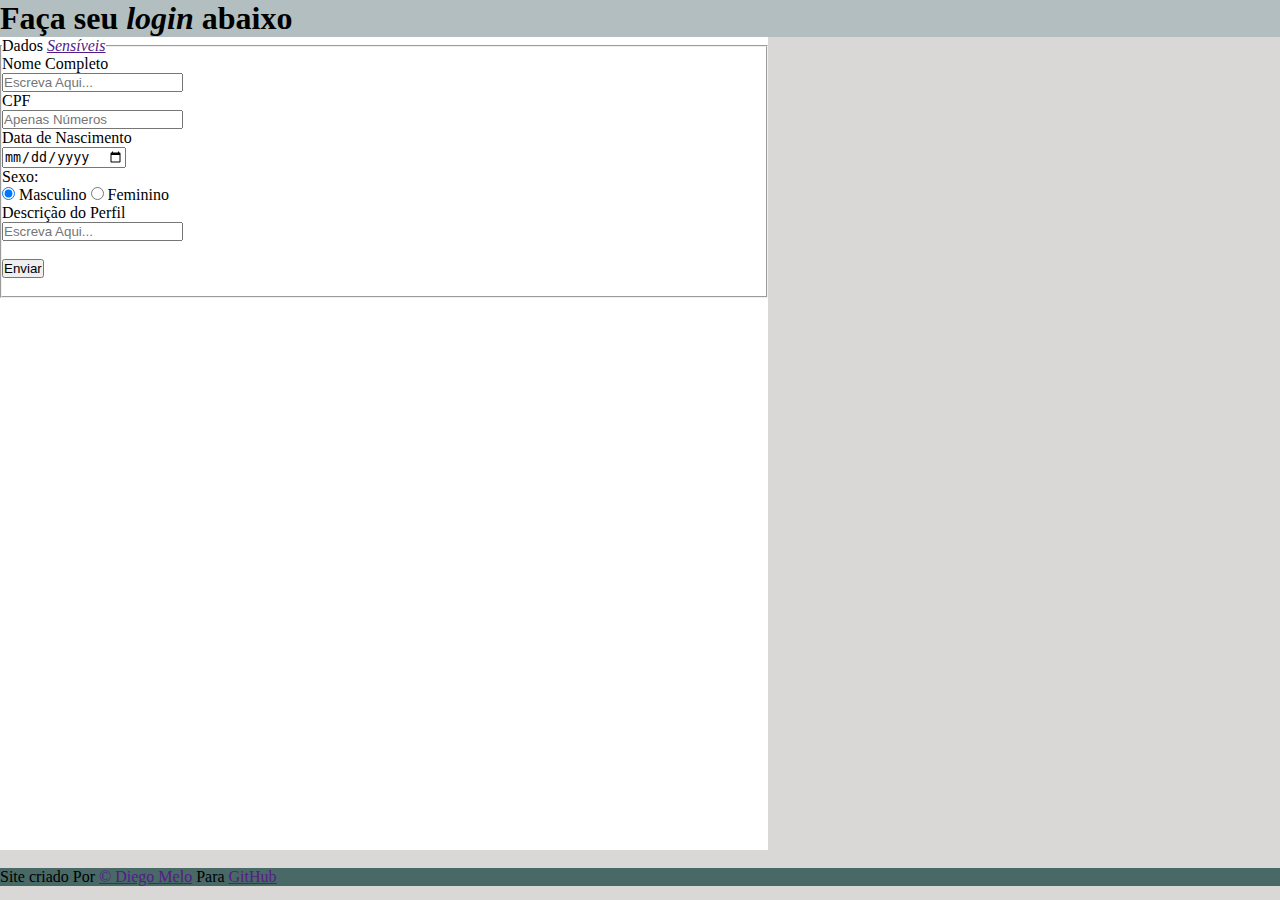
==== index.html @ 0ea695b0 "ABANDONEI PROJETO" ====
<!DOCTYPE html>
<html lang="pt-br">
<head>
    <meta charset="UTF-8">
    <meta name="viewport" content="width=device-width, initial-scale=1.0">
    <link rel="stylesheet" href="estilo/style.css">
    <link rel="stylesheet" href="estilo/media-query.css">
    <script src="script.js"></script>
    <title>Login</title>
</head>
<body>
    <header>
        <div class="container">
            <h1 id="h1-log">Faça seu <em>login</em> abaixo</h1>
        </div>
    </header>
    <main>
        <div class="container">
            <article id="art-log">
                    <fieldset>
                        <legend>
                            Dados <em><a class="link-int" href="">Sensíveis</a></em>
                        </legend>
                        <label for="inome" class="l">Nome Completo</label>
                        <div class="div-orç">
                            <input type="text" name="Nome" id="inome" placeholder="Escreva Aqui..." required >
                        </div>
                        <label for="icpf" class="l">CPF</label>
                        <div class="div-orç">
                            <input type="number" name="cpf" id="icpf" placeholder="Apenas Números" required maxlength="11" minlength="11">
                        </div>
                        <label for="idata" class="l">Data de Nascimento</label>
                        <div class="div-orç">
                            <input type="date" name="data" id="idata" placeholder="Escreva Aqui..." required>
                        </div>
                        <div class="div-orç">
                            <p class="l">Sexo:
                                <br>
                                <input type="radio" name="radsex" id="mas" checked>
                                <label for="mas">Masculino</label>
                                <input type="radio" name="radsex" id="fem">
                                <label for="fem">Feminino</label>
                            </p>
                        </div>
                        <label for="idesc" class="l">Descrição do Perfil</label>
                        <div class="div-orç">
                            <input type="text" name="desc" id="idesc" placeholder="Escreva Aqui...">
                        </div>
                        <br>
                        <div id="div-bq">
                            <a href="home.html"><input type="submit" value="Enviar" class="b-q"></a>
                        </div>
                        <br>
                    </fieldset>
                </form>
            </article>
        </div>
    </main>
    <br>
    <footer>
        <div class="container">
            <p>Site criado Por <a href="" class="link-ext">&copy; Diego Melo</a> Para <a href="" class="link-ext">GitHub</a></p>
        </div>
    </footer>
</body>
</html>
---- estilo/style.css ----
@charset "UTF-8";
/* ROOT */
@font-face {
    font-family:'Lexend';
    src: url(../font/Lexend/Lexend-VariableFont_wght.ttf) format(opentype);
}
:root{
    --font01:'Lexend';

    --cor01:#BD2A2E;
    --cor02:#3B3936;
    --cor03:#b2bebf;
    --cor04:#889c9b;
    --cor05:#486966;
}
*{
    margin: 0px;
    padding: 0px;
}
html, body{
    background-color: rgb(218, 215, 215);
}
.container{
    grid-template-areas: 
    "header"
    "main"
    "footer"
    ;
}

header{
    background-color: #b2bebf;
    grid-area: header;
}
main{
    background-color: white;
    grid-area: main;
    height: 90.3vh;
    width: 100vw;
}
footer{
    background-color: #486966;
    grid-area: footer;
}
---- estilo/media-query.css ----
@charset "UTF-8";
/* Mobile devices – 320px — 480px.
iPads, Tablets – 481px — 768px.
Small screens, laptops – 769px — 1024px.
Desktops, large screens – 1025px — 1200px.
Extra large screens, TV – 1201px, and more. */
:root{
    --font01:'Lexend';

    --cor01:#BD2A2E;
    --cor02:#3B3936;
    --cor03:#b2bebf;
    --cor04:#889c9b;
    --cor05:#486966;
}

@media screen and (min-width: 481px){
    #art-log{
        margin-bottom: 100px;
    }
    .igm{
        max-width: 235px;
    }

}

@media screen and (min-width: 768px){




    #burger{
        display:none;
    }
    menu{
        display: block;
        text-align: center;
        border-bottom: #486966 5px solid;

    }
    menu >ul >li{
        display: inline-block;
    }
    menu > ul > li > a:hover{
        transition: .5s;
        border-radius: 5px 0px;
    }
    main{
        width: 768px;
    }
    .img{
        height: 300px;
    }
    aside{
        width: 768px;
    }


    
}
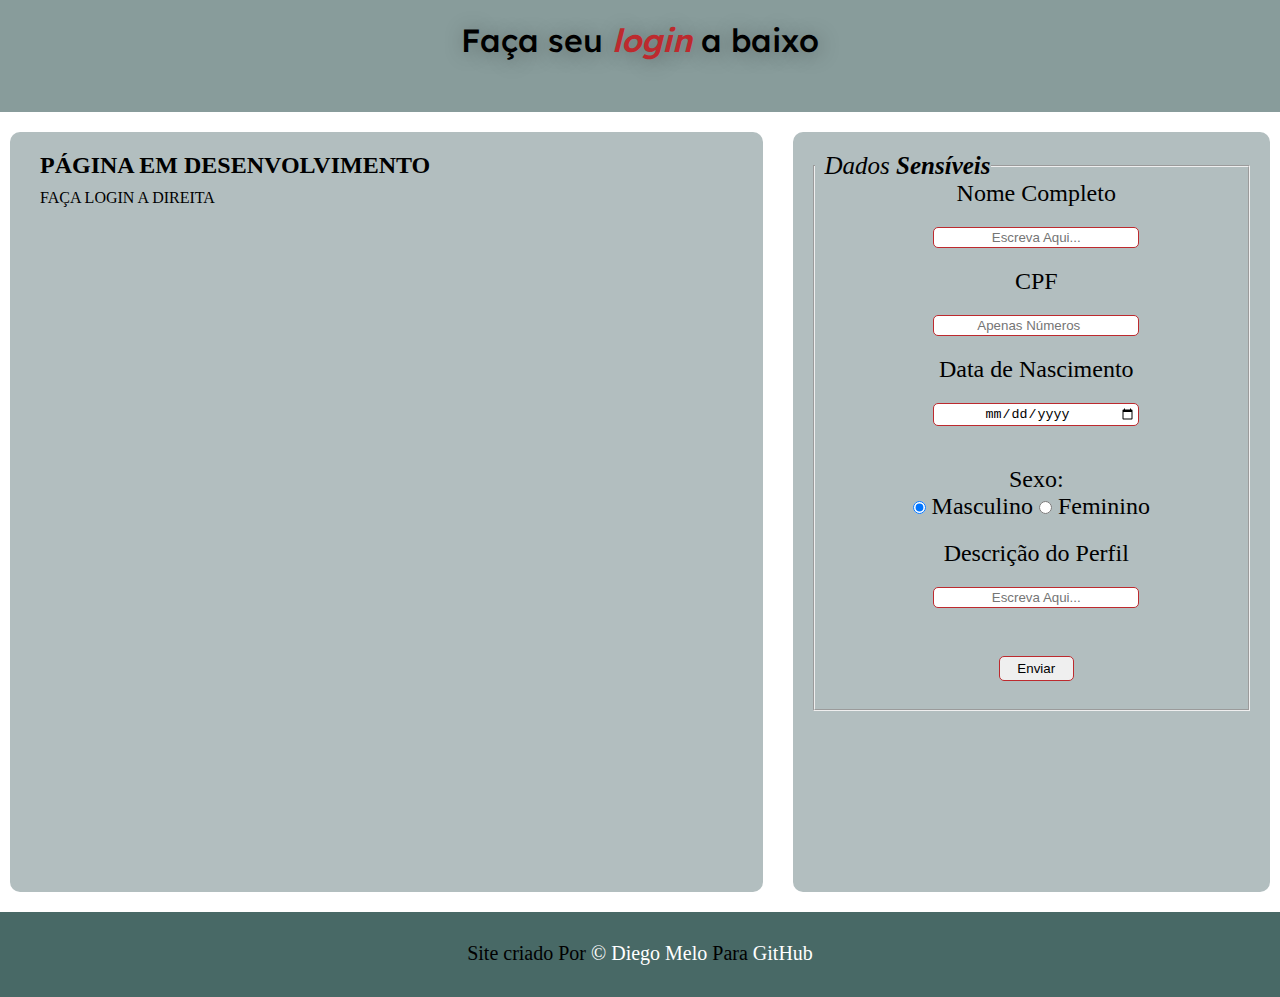
==== commit 3f58abae: "Redesenhei a pagina inteira" ====
--- a/index.html
+++ b/index.html
@@ -3,64 +3,69 @@
 <head>
     <meta charset="UTF-8">
     <meta name="viewport" content="width=device-width, initial-scale=1.0">
+    <link rel="shortcut icon" href="icon/favicon.ico" type="image/x-icon">
     <link rel="stylesheet" href="estilo/style.css">
     <link rel="stylesheet" href="estilo/media-query.css">
+    <link rel="stylesheet" href="https://fonts.googleapis.com/css2?family=Material+Symbols+Outlined:opsz,wght,FILL,GRAD@20..48,100..700,0..1,-50..200" />
     <script src="script.js"></script>
-    <title>Login</title>
+    <title>Document</title>
 </head>
-<body>
-    <header>
-        <div class="container">
-            <h1 id="h1-log">Faça seu <em>login</em> abaixo</h1>
-        </div>
-    </header>
-    <main>
-        <div class="container">
-            <article id="art-log">
-                    <fieldset>
-                        <legend>
-                            Dados <em><a class="link-int" href="">Sensíveis</a></em>
-                        </legend>
-                        <label for="inome" class="l">Nome Completo</label>
-                        <div class="div-orç">
-                            <input type="text" name="Nome" id="inome" placeholder="Escreva Aqui..." required >
-                        </div>
-                        <label for="icpf" class="l">CPF</label>
-                        <div class="div-orç">
-                            <input type="number" name="cpf" id="icpf" placeholder="Apenas Números" required maxlength="11" minlength="11">
-                        </div>
-                        <label for="idata" class="l">Data de Nascimento</label>
-                        <div class="div-orç">
-                            <input type="date" name="data" id="idata" placeholder="Escreva Aqui..." required>
-                        </div>
-                        <div class="div-orç">
-                            <p class="l">Sexo:
-                                <br>
-                                <input type="radio" name="radsex" id="mas" checked>
-                                <label for="mas">Masculino</label>
-                                <input type="radio" name="radsex" id="fem">
-                                <label for="fem">Feminino</label>
-                            </p>
-                        </div>
-                        <label for="idesc" class="l">Descrição do Perfil</label>
-                        <div class="div-orç">
-                            <input type="text" name="desc" id="idesc" placeholder="Escreva Aqui...">
-                        </div>
+<body onresize="mudouTamanho()">
+<div class="container">
+    <div id="header">
+        <header>
+            <h1 id="h1-log">Faça seu <em>login</em> a baixo</h1>
+        </header>
+    </div>
+    <div id="main">
+        <article>
+            <h2 class="title-article">PÁGINA EM DESENVOLVIMENTO</h2>
+            <P>FAÇA LOGIN A DIREITA</P>
+        </article>
+    </div>
+    <div id="aside">
+        <article id="art-log">
+            <fieldset>
+                <legend>
+                    Dados <em><a class="link-int" href="">Sensíveis</a></em>
+                </legend>
+                <label for="inome" class="l">Nome Completo</label>
+                <div class="div-orç">
+                    <input type="text" name="Nome" id="inome" placeholder="Escreva Aqui..." required >
+                </div>
+                <label for="icpf" class="l">CPF</label>
+                <div class="div-orç">
+                    <input type="number" name="cpf" id="icpf" placeholder="Apenas Números" required maxlength="11" minlength="11">
+                </div>
+                <label for="idata" class="l">Data de Nascimento</label>
+                <div class="div-orç">
+                    <input type="date" name="data" id="idata" placeholder="Escreva Aqui..." required>
+                </div>
+                <div class="div-orç">
+                    <p class="l">Sexo:
                         <br>
-                        <div id="div-bq">
-                            <a href="home.html"><input type="submit" value="Enviar" class="b-q"></a>
-                        </div>
-                        <br>
-                    </fieldset>
-                </form>
-            </article>
-        </div>
-    </main>
-    <br>
-    <footer>
-        <div class="container">
-            <p>Site criado Por <a href="" class="link-ext">&copy; Diego Melo</a> Para <a href="" class="link-ext">GitHub</a></p>
-        </div>
-    </footer>
+                        <input type="radio" name="radsex" id="mas" checked>
+                        <label for="mas">Masculino</label>
+                        <input type="radio" name="radsex" id="fem">
+                        <label for="fem">Feminino</label>
+                    </p>
+                </div>
+                <label for="idesc" class="l">Descrição do Perfil</label>
+                <div class="div-orç">
+                    <input type="text" name="desc" id="idesc" placeholder="Escreva Aqui...">
+                </div>
+                <br>
+                <div id="div-bq">
+                    <a href="home.html"><input type="submit" value="Enviar" class="b-q"></a>
+                </div>
+                <br>
+            </fieldset>
+        </form>
+    </article>
+    </div>
+    <div id="footer">
+        <p>Site criado Por <a href="" class="link-ext">&copy; Diego Melo</a> Para <a href="" class="link-ext">GitHub</a></p>
+    </div>
+</div>
 </body>
 </html>--- a/estilo/style.css
+++ b/estilo/style.css
@@ -20,25 +20,197 @@
 html, body{
     background-color: rgb(218, 215, 215);
 }
+
 .container{
+    background-color: white;
+    /* padding: 15px; */
+    display: grid;
+    gap: 10px;
     grid-template-areas: 
-    "header"
-    "main"
-    "footer"
+    'header header header'
+    'main main aside'
+    'footer footer footer'
+    
     ;
 }
 
-header{
+.container div{
     background-color: #b2bebf;
+    padding: 20px;
+    /* border: 1px solid blue; */
+
+
+}
+/* HEADER */
+#header{
     grid-area: header;
-}
-main{
+    height: 8vh;
+    background-color: #889c9b;
+    
+}
+header > li{
+    padding: 10px;
+    text-align: center;;
+}
+h1{
+    font-family: var(--font01);
+    font-weight: 500;
+    font-style: normal;
+    text-shadow: 2px 2px 20px rgba(0, 0, 0, 0.349);
+}
+h1:hover{
+    transition: .3s;
+}
+em{
+    color: #BD2A2E;
+    font-weight: 600;
+    font-style: italic;
+}
+em:hover{
+    color: #fc2027;
+}
+#burger{
+    color: #BD2A2E;
+    display: block;
+    text-align: right;
+    margin: 10px;
+    margin-top: -50px;
+    cursor: pointer;
+}
+menu{
+    display: none;
+}
+menu > ul{
+    list-style-type: none;
+
+}
+menu > ul > li > a{
+    display: block;
+    padding: 10px;
+    text-decoration: none;
+    color: black;
+    text-align: center;
+}
+menu > ul > li > a:hover{
+    transition: .5s;
+    background-color: #486966;
+    color: white;
+}
+
+/* MAIN */
+#main{
+    grid-area: main;
+    height: 80vh;
+    margin: 10px;
+    border-radius: 10px;
+    text-align: justify;
+}
+article{
+    border-radius: 10px;
+    text-indent: 10px;
+    text-justify: auto;
+}
+.title-article{
+    margin-bottom: 10px;
+    transition: .3s;
+}
+.title-article:hover{
+    color: #BD2A2E;
+}
+
+/* ASIDE */
+#aside{
+    grid-area: aside;
+    height: 80vh;
+    margin: 10px;
+    border-radius: 10px;
+}
+
+.link-int{
+    text-decoration: none;
+    color: black;
+    margin: auto;
+}
+.link-int:hover{
+    color: #BD2A2E;
+    text-decoration: underline ;
+
+}
+legend{
+    font-size: 25px;
+    font-style: italic;
+}
+.div-orç{
+    /* border: 1px dashed red; */
+    text-align: center;
+}
+.l{
+    box-sizing: 10px;
+    display: block;
+    text-align: center;
+    font-size: 24px;
+}
+input{
+    /* margin: 10px 60px; */
+    padding: 2px;
+    text-align: center;
+    border-radius: 5px;
+    border: 1px solid #BD2A2E;
+}
+input:hover{
+    background-color: #be3e43;
+    color: white;
+    transition: .3s;
+}
+#txtvel, #txtvel1, #txtvel2, #inome, #icpf, #idata, #idesc{
+    width: 200px;
+}
+#imp-car{
+    text-align: center;
+    font-size: 20px;
+}
+#div-bq{
+    /* border: 1px solid red; */
+    padding: 10px 0px;
+    text-align: center;
+}
+.b-q{
+    height: 25px;
+    width: 75px;
+}
+#res{
+    font-size: 15px;
+    text-align: center;
+    font-family: var(--font01);
+    margin: 10px;
+    border: 1px solid black;
+    border-radius: 10px;
+    box-shadow: 2px 2px 15px rgba(0, 0, 0, 0.281);
     background-color: white;
-    grid-area: main;
-    height: 90.3vh;
-    width: 100vw;
-}
-footer{
+}
+/* FOOTER */
+#footer{
+    grid-area: footer;
+    height: 5vh;
     background-color: #486966;
-    grid-area: footer;
-}+}
+#footer>p{
+    padding: 10px;
+    text-align: center;
+    font-size: 20px;
+}
+.link-ext{
+    text-decoration: none;
+    color: white;
+}
+.link-ext:hover{
+    background-color: #BD2A2E;
+    border-radius: 5px;
+}
+/* LOGIN */
+#h1-log{
+    text-align: center;
+
+}
+
+
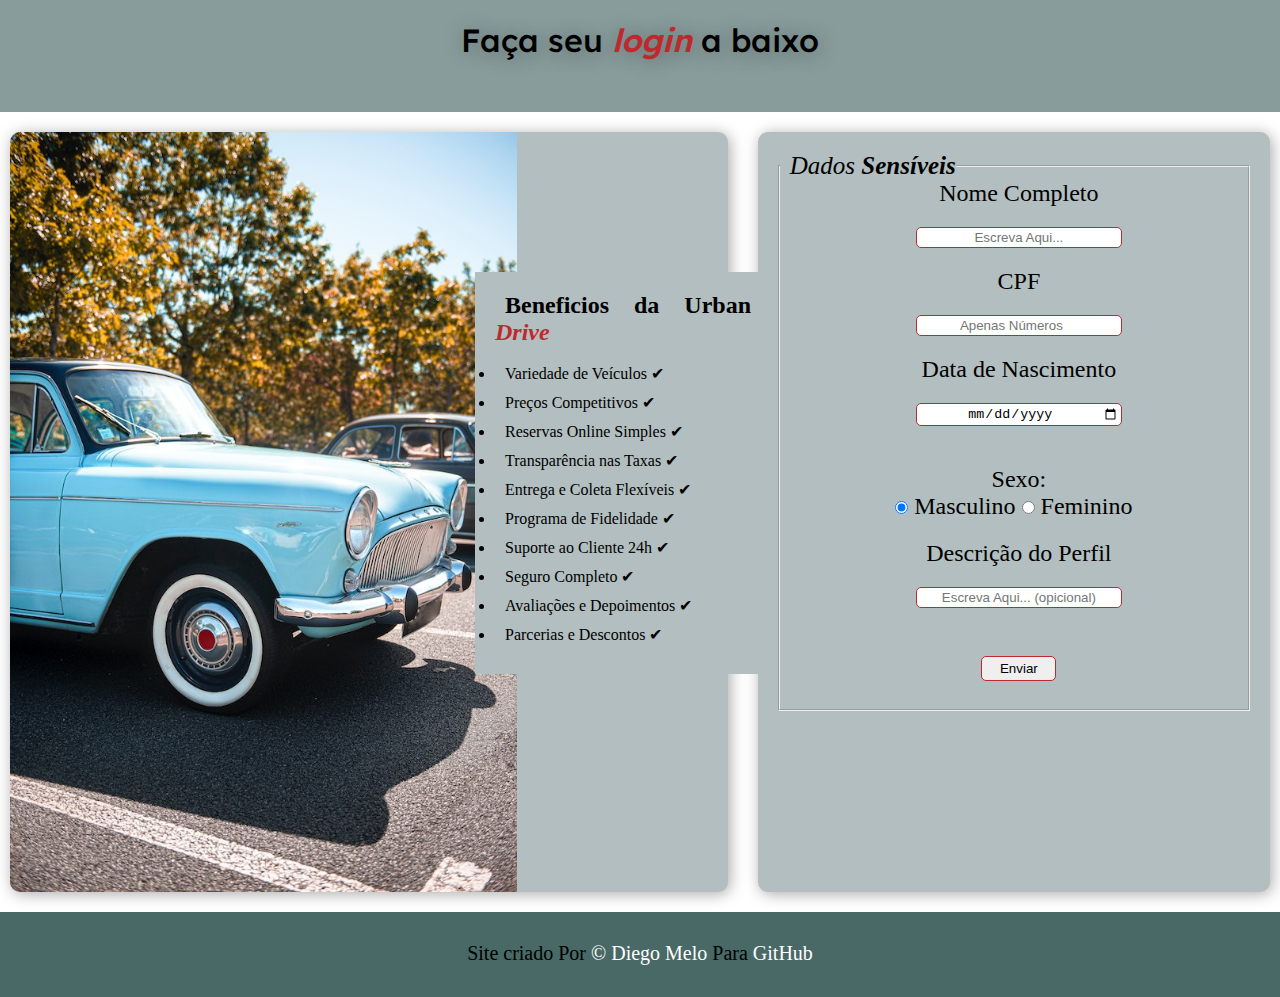
==== commit f6b1fd73: "Refiz a pagina de login" ====
--- a/index.html
+++ b/index.html
@@ -17,11 +17,25 @@
             <h1 id="h1-log">Faça seu <em>login</em> a baixo</h1>
         </header>
     </div>
-    <div id="main">
-        <article>
-            <h2 class="title-article">PÁGINA EM DESENVOLVIMENTO</h2>
-            <P>FAÇA LOGIN A DIREITA</P>
-        </article>
+    <div id="main" class="main-log">
+            <div class="legend-log">
+                <article >
+                    <h2>Beneficios da Urban <em>Drive</em></h2>
+                    <br>
+                    <ul>
+                        <li  class="lista-log">Variedade de Veículos &#x2714;</li>
+                        <li  class="lista-log">Preços Competitivos &#x2714;</li>
+                        <li  class="lista-log">Reservas Online Simples &#x2714;</li>
+                        <li  class="lista-log">Transparência nas Taxas &#x2714;</li>
+                        <li  class="lista-log">Entrega e Coleta Flexíveis &#x2714;</li>
+                        <li  class="lista-log">Programa de Fidelidade &#x2714;</li>
+                        <li  class="lista-log">Suporte ao Cliente 24h &#x2714;</li>
+                        <li  class="lista-log">Seguro Completo &#x2714;</li>
+                        <li  class="lista-log">Avaliações e Depoimentos &#x2714;</li>
+                        <li  class="lista-log">Parcerias e Descontos &#x2714;</li>
+                    </ul>
+                </article>
+            </div>
     </div>
     <div id="aside">
         <article id="art-log">
@@ -52,7 +66,7 @@
                 </div>
                 <label for="idesc" class="l">Descrição do Perfil</label>
                 <div class="div-orç">
-                    <input type="text" name="desc" id="idesc" placeholder="Escreva Aqui...">
+                    <input type="text" name="desc" id="idesc" placeholder="Escreva Aqui... (opicional)">
                 </div>
                 <br>
                 <div id="div-bq">
--- a/estilo/style.css
+++ b/estilo/style.css
@@ -104,11 +104,13 @@
     margin: 10px;
     border-radius: 10px;
     text-align: justify;
+    box-shadow: 2px 2px 15px rgba(0, 0, 0, 0.342);
 }
 article{
     border-radius: 10px;
     text-indent: 10px;
     text-justify: auto;
+    
 }
 .title-article{
     margin-bottom: 10px;
@@ -124,6 +126,7 @@
     height: 80vh;
     margin: 10px;
     border-radius: 10px;
+    box-shadow: 2px 2px 15px rgba(0, 0, 0, 0.342);
 }
 
 .link-int{
@@ -212,5 +215,27 @@
     text-align: center;
 
 }
-
-
+.main-log{
+    background: url(../img/carro3.jpg);
+    background-position: left;
+    background-repeat: no-repeat;
+    background-size: contain;
+}
+.legend-log{
+    /* border: 1px dashed red; */
+    width: 20vw;
+    margin: 0;
+    padding: 0;
+    display: flex;
+    position: relative;
+    left: 445px;
+    top: 120px;
+}
+.lista-log{
+    margin-bottom: 10px;
+    font: 10px;
+}
+.lista-log:hover{
+    font: 12px;
+    text-shadow: 2px 2px 15px rgba(0, 0, 0, 0.219);
+}
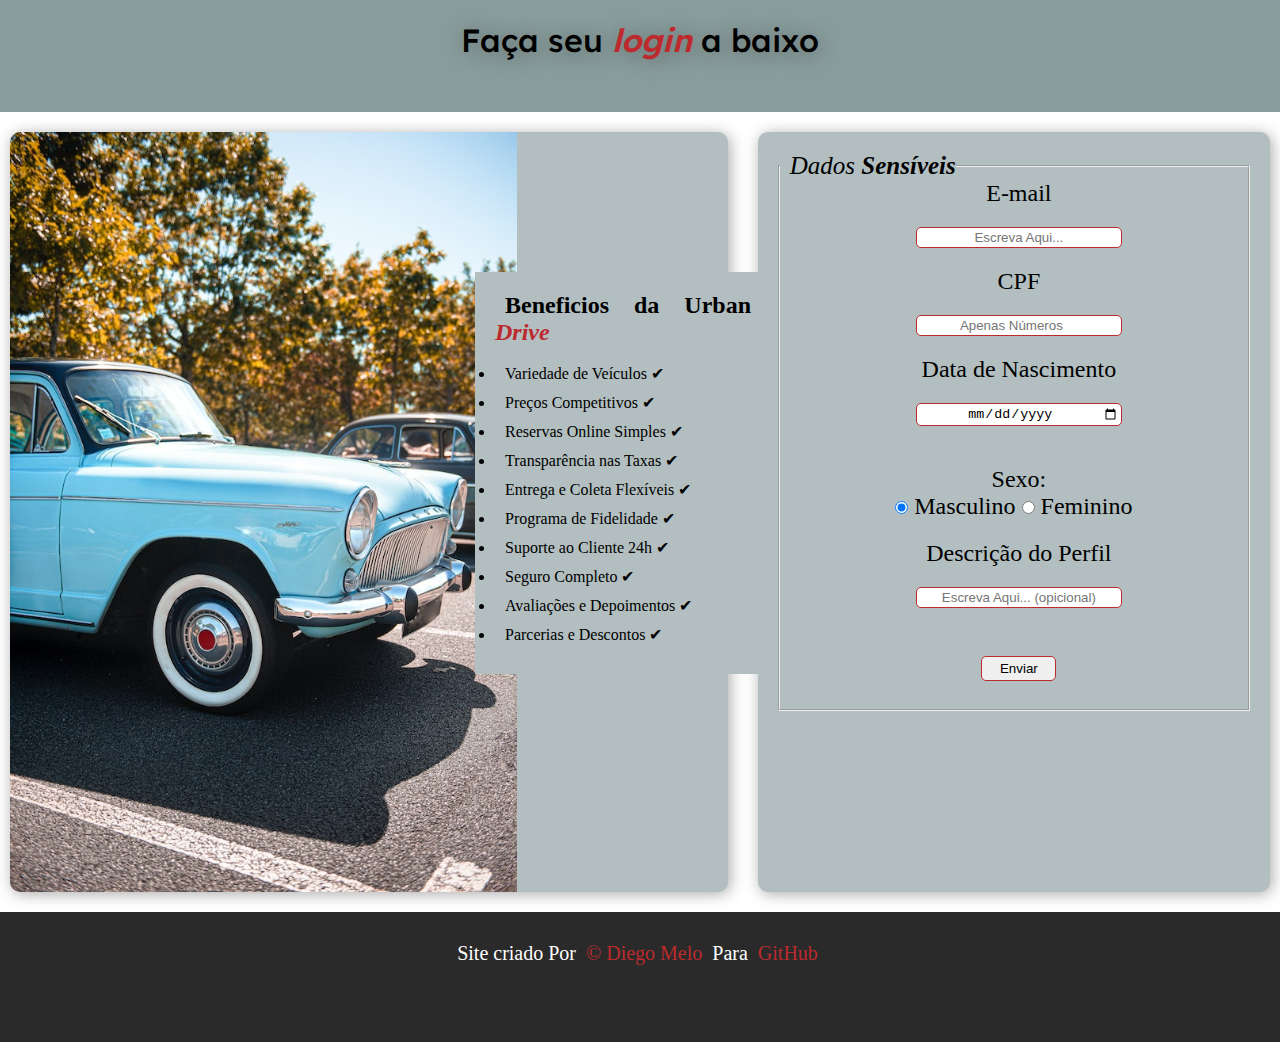
==== commit 71479571: "Atualizei algumas coisas" ====
--- a/index.html
+++ b/index.html
@@ -43,9 +43,9 @@
                 <legend>
                     Dados <em><a class="link-int" href="">Sensíveis</a></em>
                 </legend>
-                <label for="inome" class="l">Nome Completo</label>
+                <label for="inome" class="l">E-mail</label>
                 <div class="div-orç">
-                    <input type="text" name="Nome" id="inome" placeholder="Escreva Aqui..." required >
+                    <input type="email" name="email" id="iemail" placeholder="Escreva Aqui..." required >
                 </div>
                 <label for="icpf" class="l">CPF</label>
                 <div class="div-orç">
@@ -70,7 +70,7 @@
                 </div>
                 <br>
                 <div id="div-bq">
-                    <a href="home.html"><input type="submit" value="Enviar" class="b-q"></a>
+                    <a href="home.html"><input type="submit" value="Enviar" class="b-q" onclick="calcular()"></a>
                 </div>
                 <br>
             </fieldset>
--- a/estilo/style.css
+++ b/estilo/style.css
@@ -165,7 +165,7 @@
     color: white;
     transition: .3s;
 }
-#txtvel, #txtvel1, #txtvel2, #inome, #icpf, #idata, #idesc{
+#txtvel, #txtvel1, #txtvel2, #iemail, #icpf, #idata, #idesc{
     width: 200px;
 }
 #imp-car{
@@ -194,20 +194,23 @@
 /* FOOTER */
 #footer{
     grid-area: footer;
-    height: 5vh;
-    background-color: #486966;
+    height: 10vh;
+    background-color: rgba(0, 0, 0, 0.836);
 }
 #footer>p{
     padding: 10px;
     text-align: center;
     font-size: 20px;
+    color: white;
 }
 .link-ext{
     text-decoration: none;
-    color: white;
+    color: #BD2A2E;
+    padding: 5px;
 }
 .link-ext:hover{
     background-color: #BD2A2E;
+    color: white;
     border-radius: 5px;
 }
 /* LOGIN */
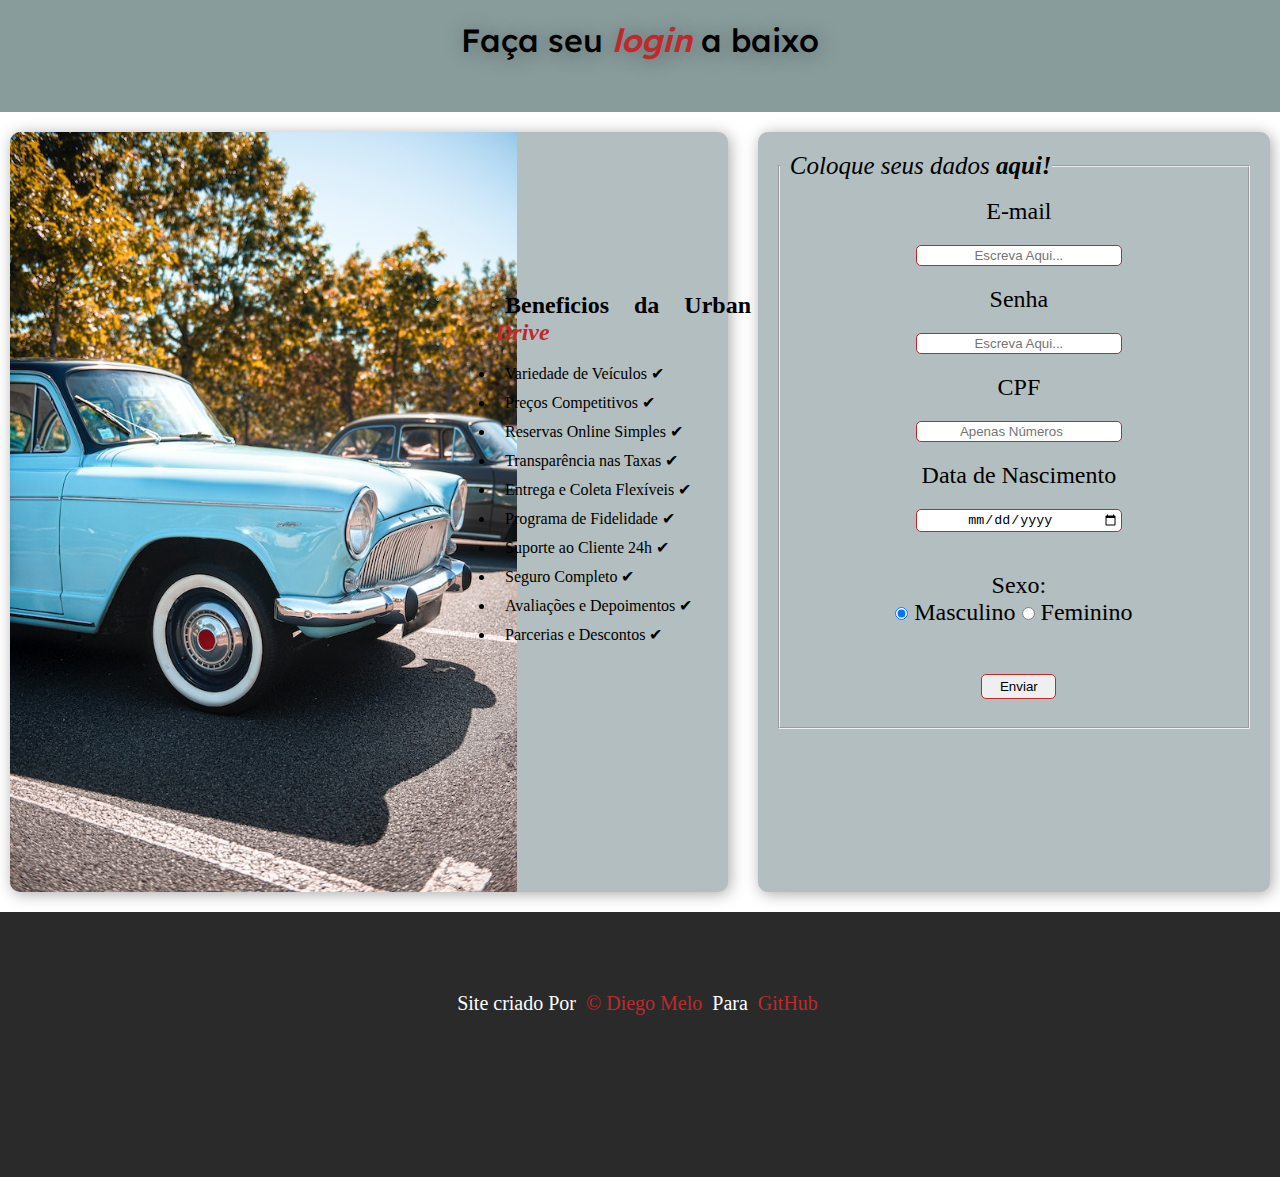
==== commit 99f75ee3: "Atualizei footer, adicionei icone no nome" ====
--- a/index.html
+++ b/index.html
@@ -40,12 +40,15 @@
     <div id="aside">
         <article id="art-log">
             <fieldset>
-                <legend>
-                    Dados <em><a class="link-int" href="">Sensíveis</a></em>
-                </legend>
+                <legend>Coloque seus dados <em><a class="link-int" href="">aqui!</a></em></legend>
+                <br>
                 <label for="inome" class="l">E-mail</label>
                 <div class="div-orç">
                     <input type="email" name="email" id="iemail" placeholder="Escreva Aqui..." required >
+                </div>
+                <label for="isenha" class="l">Senha</label>
+                <div class="div-orç">
+                    <input type="password" name="senha" id="isenha" placeholder="Escreva Aqui..." required >
                 </div>
                 <label for="icpf" class="l">CPF</label>
                 <div class="div-orç">
@@ -64,13 +67,9 @@
                         <label for="fem">Feminino</label>
                     </p>
                 </div>
-                <label for="idesc" class="l">Descrição do Perfil</label>
-                <div class="div-orç">
-                    <input type="text" name="desc" id="idesc" placeholder="Escreva Aqui... (opicional)">
-                </div>
                 <br>
                 <div id="div-bq">
-                    <a href="home.html"><input type="submit" value="Enviar" class="b-q" onclick="calcular()"></a>
+                    <a href="home.html"><input type="submit" value="Enviar" class="b-q"></a>
                 </div>
                 <br>
             </fieldset>
--- a/estilo/style.css
+++ b/estilo/style.css
@@ -35,7 +35,7 @@
 }
 
 .container div{
-    background-color: #b2bebf;
+    /* background-color: #b2bebf; */
     padding: 20px;
     /* border: 1px solid blue; */
 
@@ -99,6 +99,7 @@
 
 /* MAIN */
 #main{
+    background-color: #b2bebf;
     grid-area: main;
     height: 80vh;
     margin: 10px;
@@ -122,6 +123,7 @@
 
 /* ASIDE */
 #aside{
+    background-color: #b2bebf;
     grid-area: aside;
     height: 80vh;
     margin: 10px;
@@ -165,7 +167,7 @@
     color: white;
     transition: .3s;
 }
-#txtvel, #txtvel1, #txtvel2, #iemail, #icpf, #idata, #idesc{
+#txtvel, #txtvel1, #txtvel2, #iemail, #isenha, #icpf, #idata{
     width: 200px;
 }
 #imp-car{
@@ -193,15 +195,20 @@
 }
 /* FOOTER */
 #footer{
+
     grid-area: footer;
-    height: 10vh;
+    height: 25vh;
     background-color: rgba(0, 0, 0, 0.836);
 }
 #footer>p{
+    margin-top: 50px;
     padding: 10px;
     text-align: center;
     font-size: 20px;
     color: white;
+}
+#footer div{
+    padding: 0;
 }
 .link-ext{
     text-decoration: none;
@@ -212,6 +219,22 @@
     background-color: #BD2A2E;
     color: white;
     border-radius: 5px;
+}
+.icon-redes{
+    /* border: 1px dashed red; */
+    margin-left: 45%;
+    margin-right: -45%;
+
+}
+.redes{
+    width: 50px;
+    margin: 10px;
+    border-radius: 50%;
+}
+.footer-p{
+    margin-top: 10px;
+    color: white;
+    text-align: center;
 }
 /* LOGIN */
 #h1-log{
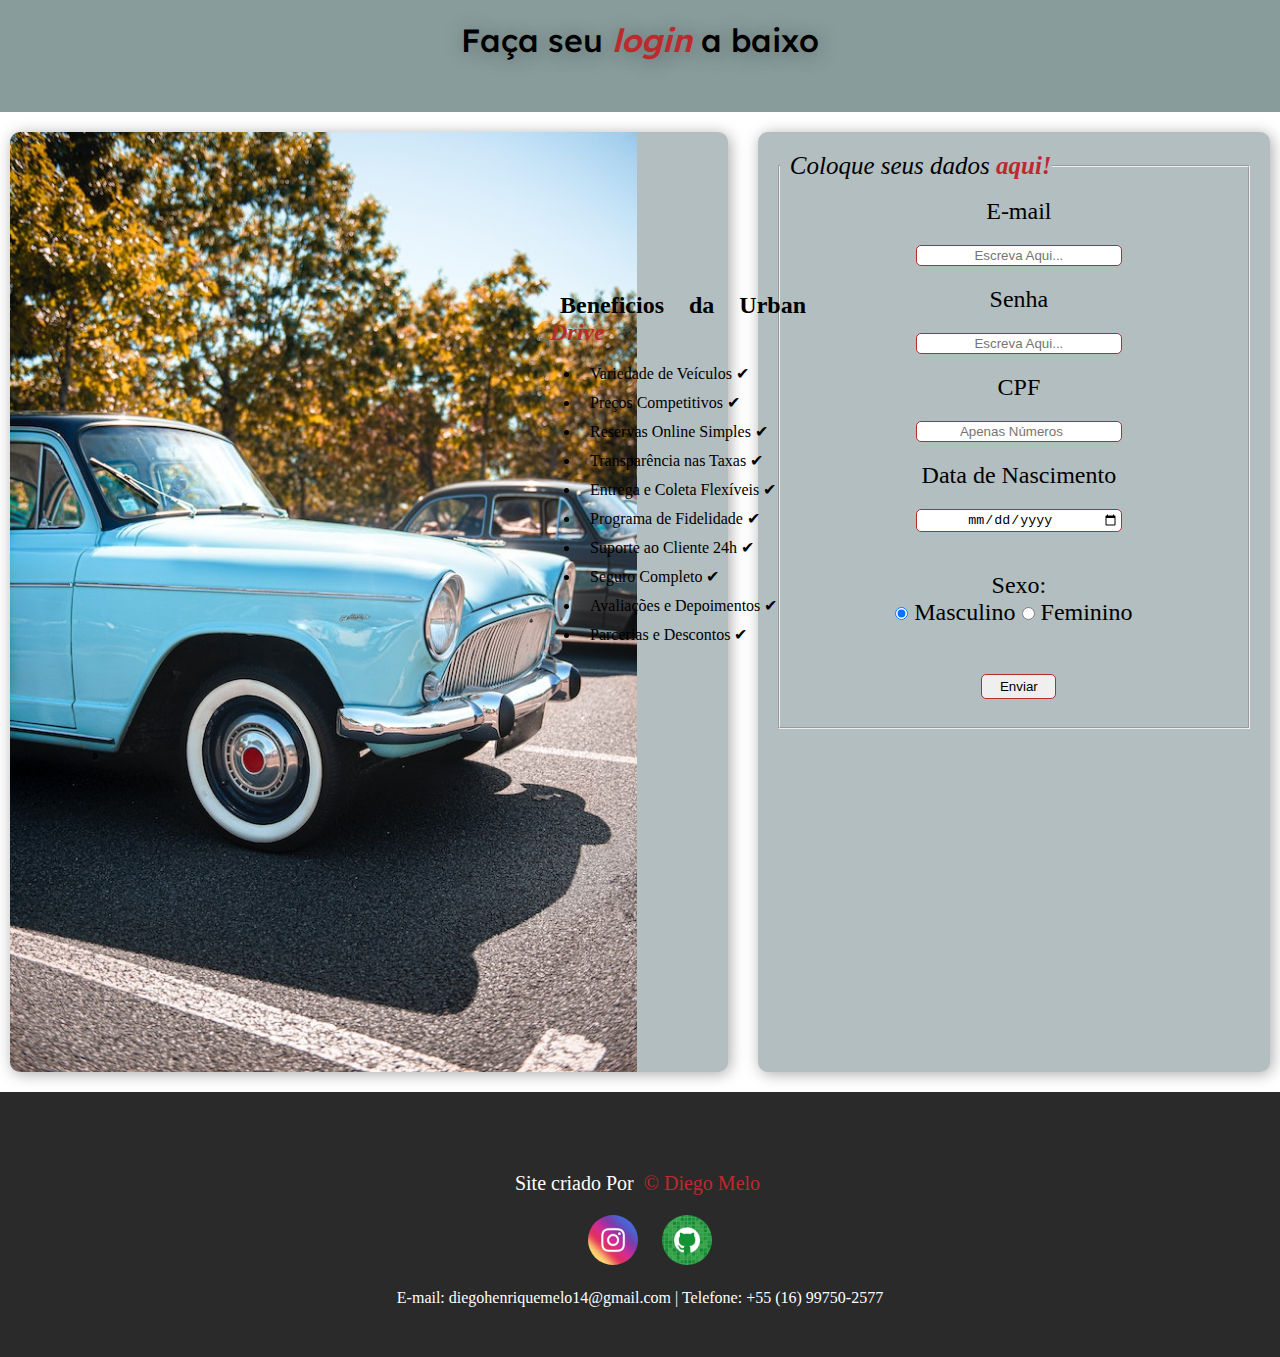
==== commit f570a6ec: "Criei um catálago dos veiculos disponiveis para aluguel" ====
--- a/index.html
+++ b/index.html
@@ -40,7 +40,7 @@
     <div id="aside">
         <article id="art-log">
             <fieldset>
-                <legend>Coloque seus dados <em><a class="link-int" href="">aqui!</a></em></legend>
+                <legend>Coloque seus dados <em class=>aqui!</em></legend>
                 <br>
                 <label for="inome" class="l">E-mail</label>
                 <div class="div-orç">
@@ -77,7 +77,12 @@
     </article>
     </div>
     <div id="footer">
-        <p>Site criado Por <a href="" class="link-ext">&copy; Diego Melo</a> Para <a href="" class="link-ext">GitHub</a></p>
+        <p class="footerp1">Site criado Por <a href="" class="link-ext">&copy; Diego Melo</a></p>
+        <div>
+            <a href="https://www.instagram.com/diegomelo016/" class="icon-redes"><img class="redes" src="img/logo-instagram.jpg" alt=""></a>
+            <a href="https://github.com/DiegoHenriqueMelo" class="icon-redes"><img class="redes" src="img/logo-github.jpg" alt=""></a>
+            <p class="footer-p">E-mail: diegohenriquemelo14@gmail.com | Telefone: +55 (16) 99750-2577</p>
+        </div>
     </div>
 </div>
 </body>
--- a/estilo/style.css
+++ b/estilo/style.css
@@ -101,12 +101,13 @@
 #main{
     background-color: #b2bebf;
     grid-area: main;
-    height: 80vh;
+    height: 100vh;
     margin: 10px;
     border-radius: 10px;
     text-align: justify;
     box-shadow: 2px 2px 15px rgba(0, 0, 0, 0.342);
 }
+
 article{
     border-radius: 10px;
     text-indent: 10px;
@@ -125,7 +126,7 @@
 #aside{
     background-color: #b2bebf;
     grid-area: aside;
-    height: 80vh;
+    height: 100vh;
     margin: 10px;
     border-radius: 10px;
     box-shadow: 2px 2px 15px rgba(0, 0, 0, 0.342);
@@ -242,7 +243,7 @@
 
 }
 .main-log{
-    background: url(../img/carro3.jpg);
+    background: url(../img/carro-log.jpg);
     background-position: left;
     background-repeat: no-repeat;
     background-size: contain;
@@ -250,12 +251,15 @@
 .legend-log{
     /* border: 1px dashed red; */
     width: 20vw;
-    margin: 0;
+    margin: 10;
     padding: 0;
     display: flex;
     position: relative;
-    left: 445px;
+    left: 500px;
     top: 120px;
+}
+.legend-log ul{
+    margin-left: 30px;
 }
 .lista-log{
     margin-bottom: 10px;
@@ -265,3 +269,121 @@
     font: 12px;
     text-shadow: 2px 2px 15px rgba(0, 0, 0, 0.219);
 }
+
+/* VEICULOS */
+.main-veiculos{
+    width: 90vw;
+}
+table{
+    text-align: center;
+    margin: auto;
+    border-collapse: separate;
+    background-color: white;
+    padding: 15px;
+    border-radius: 10px;
+    box-shadow: 2px 2px 15px rgba(0, 0, 0, 0.514);
+}
+table span{
+    cursor: pointer;
+    margin-left: 10px;
+}
+
+.card{
+    margin: 10px;
+    width: 180px;
+    height: 220px;
+    border-radius: 12px;
+    text-align: center;
+    background-color: white;
+    border: .5px solid black;
+}
+#card1{
+    background: url(../img/carro5.jpg);
+    background-position: top;
+    background-repeat: no-repeat;
+    background-size: contain;
+}
+#card2{    
+    background: url(../img/carro1.jpg);
+    background-position: top;
+    background-repeat: no-repeat;
+    background-size: contain;
+}
+#card3{
+    background: url(../img/moto1.jpg);
+    background-position: top;
+    background-repeat: no-repeat;
+    background-size: contain;
+}
+#card4{
+    background: url(../img/carro4.jpg);
+    background-position: top;
+    background-repeat: no-repeat;
+    background-size: contain;
+}
+#card5{
+    background: url(../img/carro3.jpg);
+    background-position: top;
+    background-repeat: no-repeat;
+    background-size: contain;
+}
+#card6{
+    background: url(../img/moto2.jpg);
+    background-position: top;
+    background-repeat: no-repeat;
+    background-size: contain;
+
+}
+#card7{
+    background: url(../img/moto3.jpg);
+    background-position: top;
+    background-repeat: no-repeat;
+    background-size: contain;
+
+}
+#card8{
+    background: url(../img/moto4.jpg);
+    background-position: top;
+    background-repeat: no-repeat;
+    background-size: contain;
+
+}
+#card9{
+    background: url(../img/carro2.jpg);
+    background-position: top;
+    background-repeat: no-repeat;
+    background-size: contain;
+
+}
+#card10{
+    background: url(../img/carro6.jpg);
+    background-position: top;
+    background-repeat: no-repeat;
+    background-size: contain;
+
+}
+#card11{
+    background: url(../img/carro7.jpg);
+    background-position: top;
+    background-repeat: no-repeat;
+    background-size: contain;
+
+}
+#card12{
+    background: url(../img/moto5.jpg);
+    background-position: top;
+    background-repeat: no-repeat;
+    background-size: contain;
+
+}
+
+.card:hover{
+    box-shadow: 2px 2px 15px rgba(0, 0, 0, 0.486);
+}
+.card h2{
+    margin-top: 100px;
+
+}
+.card h3{
+    color: #BD2A2E;
+}
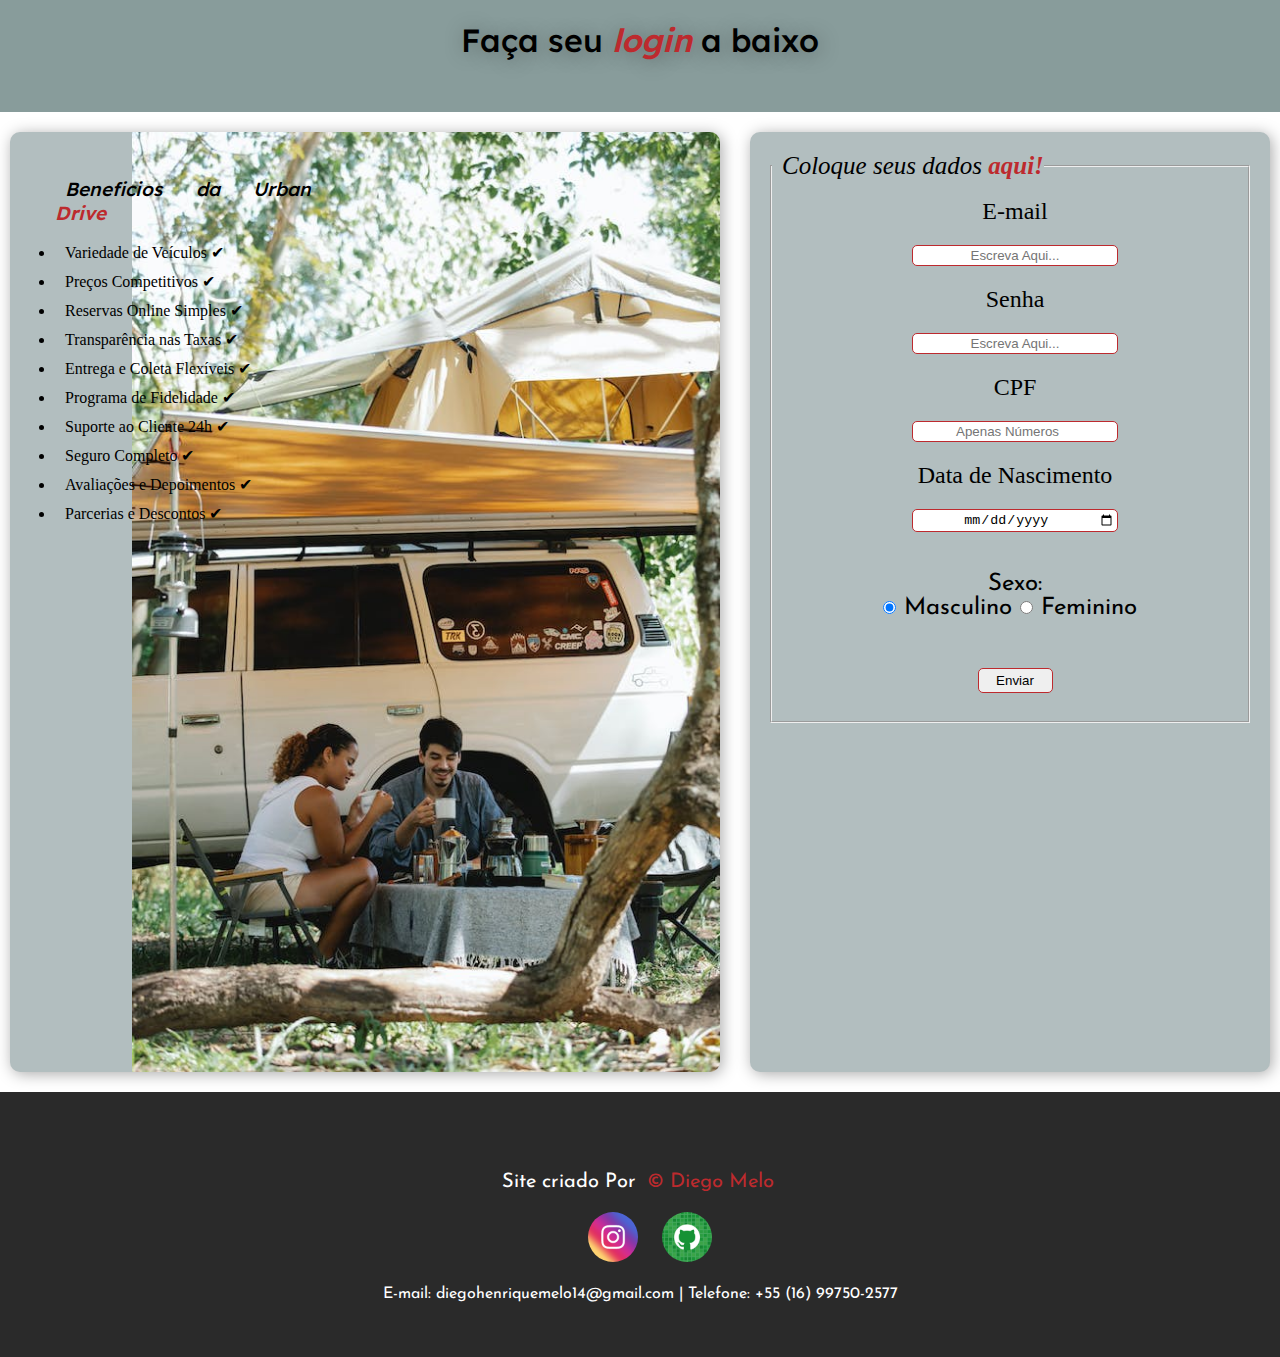
==== commit b9f0b8d5: "Atualizei a pagina de login e coloquei estilização nos planos" ====
--- a/index.html
+++ b/index.html
@@ -17,23 +17,25 @@
             <h1 id="h1-log">Faça seu <em>login</em> a baixo</h1>
         </header>
     </div>
-    <div id="main" class="main-log">
+    <div id="main" class="main-log" ">
             <div class="legend-log">
-                <article >
-                    <h2>Beneficios da Urban <em>Drive</em></h2>
-                    <br>
-                    <ul>
-                        <li  class="lista-log">Variedade de Veículos &#x2714;</li>
-                        <li  class="lista-log">Preços Competitivos &#x2714;</li>
-                        <li  class="lista-log">Reservas Online Simples &#x2714;</li>
-                        <li  class="lista-log">Transparência nas Taxas &#x2714;</li>
-                        <li  class="lista-log">Entrega e Coleta Flexíveis &#x2714;</li>
-                        <li  class="lista-log">Programa de Fidelidade &#x2714;</li>
-                        <li  class="lista-log">Suporte ao Cliente 24h &#x2714;</li>
-                        <li  class="lista-log">Seguro Completo &#x2714;</li>
-                        <li  class="lista-log">Avaliações e Depoimentos &#x2714;</li>
-                        <li  class="lista-log">Parcerias e Descontos &#x2714;</li>
-                    </ul>
+                <article>
+                    <div class="cont-log" style="padding: 0;">
+                        <ul class="ul-log">
+                            <h2>Beneficios da Urban <em>Drive</em></h2>
+                            <br>
+                            <li  class="lista-log">Variedade de Veículos &#x2714;</li>
+                            <li  class="lista-log">Preços Competitivos &#x2714;</li>
+                            <li  class="lista-log">Reservas Online Simples &#x2714;</li>
+                            <li  class="lista-log">Transparência nas Taxas &#x2714;</li>
+                            <li  class="lista-log">Entrega e Coleta Flexíveis &#x2714;</li>
+                            <li  class="lista-log">Programa de Fidelidade &#x2714;</li>
+                            <li  class="lista-log">Suporte ao Cliente 24h &#x2714;</li>
+                            <li  class="lista-log">Seguro Completo &#x2714;</li>
+                            <li  class="lista-log">Avaliações e Depoimentos &#x2714;</li>
+                            <li  class="lista-log">Parcerias e Descontos &#x2714;</li>
+                        </ul>
+                    </div>
                 </article>
             </div>
     </div>
--- a/estilo/style.css
+++ b/estilo/style.css
@@ -4,8 +4,13 @@
     font-family:'Lexend';
     src: url(../font/Lexend/Lexend-VariableFont_wght.ttf) format(opentype);
 }
+@font-face {
+    font-family:'Josefin';
+    src: url(../font/Josefin_Sans/JosefinSans-VariableFont_wght.ttf) format(opentype);
+}
 :root{
     --font01:'Lexend';
+    --font02:'Josefin';
 
     --cor01:#BD2A2E;
     --cor02:#3B3936;
@@ -40,6 +45,15 @@
     /* border: 1px solid blue; */
 
 
+} 
+h2{
+    font-weight: 500;
+    font-size: 19px;
+    font-style: italic;
+    font-family: var(--font01);
+}
+p, h3, a{
+    font-family: var(--font02);
 }
 /* HEADER */
 #header{
@@ -168,8 +182,19 @@
     color: white;
     transition: .3s;
 }
-#txtvel, #txtvel1, #txtvel2, #iemail, #isenha, #icpf, #idata{
+#txtvel, #txtvel1, #txtvel2, #txtvel3, #iemail, #isenha, #icpf, #idata{
     width: 200px;
+}
+#txtvel3{
+    padding: 2px;
+    text-align: center;
+    border-radius: 5px;
+    border: 1px solid #BD2A2E; 
+}
+#txtvel3:hover{
+    background-color: #be3e43;
+    color: white;
+    transition: .3s;
 }
 #imp-car{
     text-align: center;
@@ -243,23 +268,17 @@
 
 }
 .main-log{
-    background: url(../img/carro-log.jpg);
-    background-position: left;
-    background-repeat: no-repeat;
-    background-size: contain;
-}
-.legend-log{
-    /* border: 1px dashed red; */
+
+    background: url(../img/carro-log1.jpg);
+    background-position:  bottom right;
+    background-repeat: no-repeat;
+    background-size: contain;
+}
+.cont-log{
+    /* border: 1px solid red; */
     width: 20vw;
-    margin: 10;
+    margin: 5px;
     padding: 0;
-    display: flex;
-    position: relative;
-    left: 500px;
-    top: 120px;
-}
-.legend-log ul{
-    margin-left: 30px;
 }
 .lista-log{
     margin-bottom: 10px;
@@ -274,64 +293,71 @@
 .main-veiculos{
     width: 90vw;
 }
-table{
-    text-align: center;
-    margin: auto;
-    border-collapse: separate;
+#title-catalago{
+    margin: 10px;
+    text-align: center;
+}
+#catalago{
+    padding: 0px 20px;
+}
+
+div span{
+    cursor: pointer;
+    margin-top: 5px;
+    margin-left: 5px;
+}
+.card{
+    display: inline-block;
+    margin: 5px 5.8px;
+    width: 255px;
+    height: 210px;
+    text-align: left;
+    border: .5px solid black;
+    border-radius: 10px;
     background-color: white;
-    padding: 15px;
-    border-radius: 10px;
-    box-shadow: 2px 2px 15px rgba(0, 0, 0, 0.514);
-}
-table span{
-    cursor: pointer;
-    margin-left: 10px;
-}
-
-.card{
-    margin: 10px;
-    width: 180px;
-    height: 220px;
-    border-radius: 12px;
-    text-align: center;
-    background-color: white;
-    border: .5px solid black;
-}
+}
+
 #card1{
     background: url(../img/carro5.jpg);
     background-position: top;
     background-repeat: no-repeat;
     background-size: contain;
+    background-color: white;
 }
 #card2{    
     background: url(../img/carro1.jpg);
     background-position: top;
     background-repeat: no-repeat;
     background-size: contain;
+        background-color: white;
 }
 #card3{
     background: url(../img/moto1.jpg);
     background-position: top;
     background-repeat: no-repeat;
     background-size: contain;
+        background-color: white;
 }
 #card4{
     background: url(../img/carro4.jpg);
     background-position: top;
     background-repeat: no-repeat;
     background-size: contain;
+        background-color: white;
 }
 #card5{
     background: url(../img/carro3.jpg);
     background-position: top;
     background-repeat: no-repeat;
     background-size: contain;
+        background-color: white;
 }
 #card6{
     background: url(../img/moto2.jpg);
     background-position: top;
     background-repeat: no-repeat;
     background-size: contain;
+        background-color: white;
 
 }
 #card7{
@@ -339,6 +365,7 @@
     background-position: top;
     background-repeat: no-repeat;
     background-size: contain;
+        background-color: white;
 
 }
 #card8{
@@ -346,6 +373,7 @@
     background-position: top;
     background-repeat: no-repeat;
     background-size: contain;
+        background-color: white;
 
 }
 #card9{
@@ -353,6 +381,7 @@
     background-position: top;
     background-repeat: no-repeat;
     background-size: contain;
+        background-color: white;
 
 }
 #card10{
@@ -360,6 +389,7 @@
     background-position: top;
     background-repeat: no-repeat;
     background-size: contain;
+        background-color: white;
 
 }
 #card11{
@@ -367,6 +397,7 @@
     background-position: top;
     background-repeat: no-repeat;
     background-size: contain;
+        background-color: white;
 
 }
 #card12{
@@ -374,16 +405,69 @@
     background-position: top;
     background-repeat: no-repeat;
     background-size: contain;
-
-}
-
+        background-color: white;
+
+}
 .card:hover{
+    box-shadow: 5px 5px 20px rgba(0, 0, 0, 0.76);
+    transform: translateZ(30px) scale(1.1);
+    background-color: white;
+    
+}
+.card h2{
+    margin-top: 145px;
+
+}
+.card h3{
+    color: #BD2A2E;
+}
+/* PARCEIROS */
+
+.main-parceria{
+    height: 100vh;
+}
+.legend-parc{
+    margin: 0;
+    padding: 0;
+    text-align: center;
+    height: 10px;
+}
+
+.div-parc{
+    border: .5px solid #486966;
     box-shadow: 2px 2px 15px rgba(0, 0, 0, 0.486);
-}
-.card h2{
-    margin-top: 100px;
-
-}
-.card h3{
-    color: #BD2A2E;
-}
+    margin: auto;
+    margin-top: 10px;
+    width: 55vw;
+    height: 16vh;
+}
+.div-parc:hover{
+    box-shadow: 5px 5px 20px rgba(0, 0, 0, 0.76);
+    transform: translatex(10px) ;
+    background-color: rgba(255, 255, 255, 0.459);
+    
+}
+.parc-1{
+    margin: 10px;
+    padding: 0;
+    height: 4vh;
+}
+.b-q1{
+    margin-top: 10px;
+    height: 25px;
+    width: 75px;
+    background-color: rgba(255, 255, 255, 0.459);
+    border: 1px solid #486966;
+}
+#pessoa:hover{
+    color: rgb(48, 125, 241);
+}
+#familia:hover{
+    color: rgb(248, 69, 69);
+}
+#eco:hover{
+    color: green;
+}
+#retro:hover{
+    color: rgb(194, 104, 2);
+}